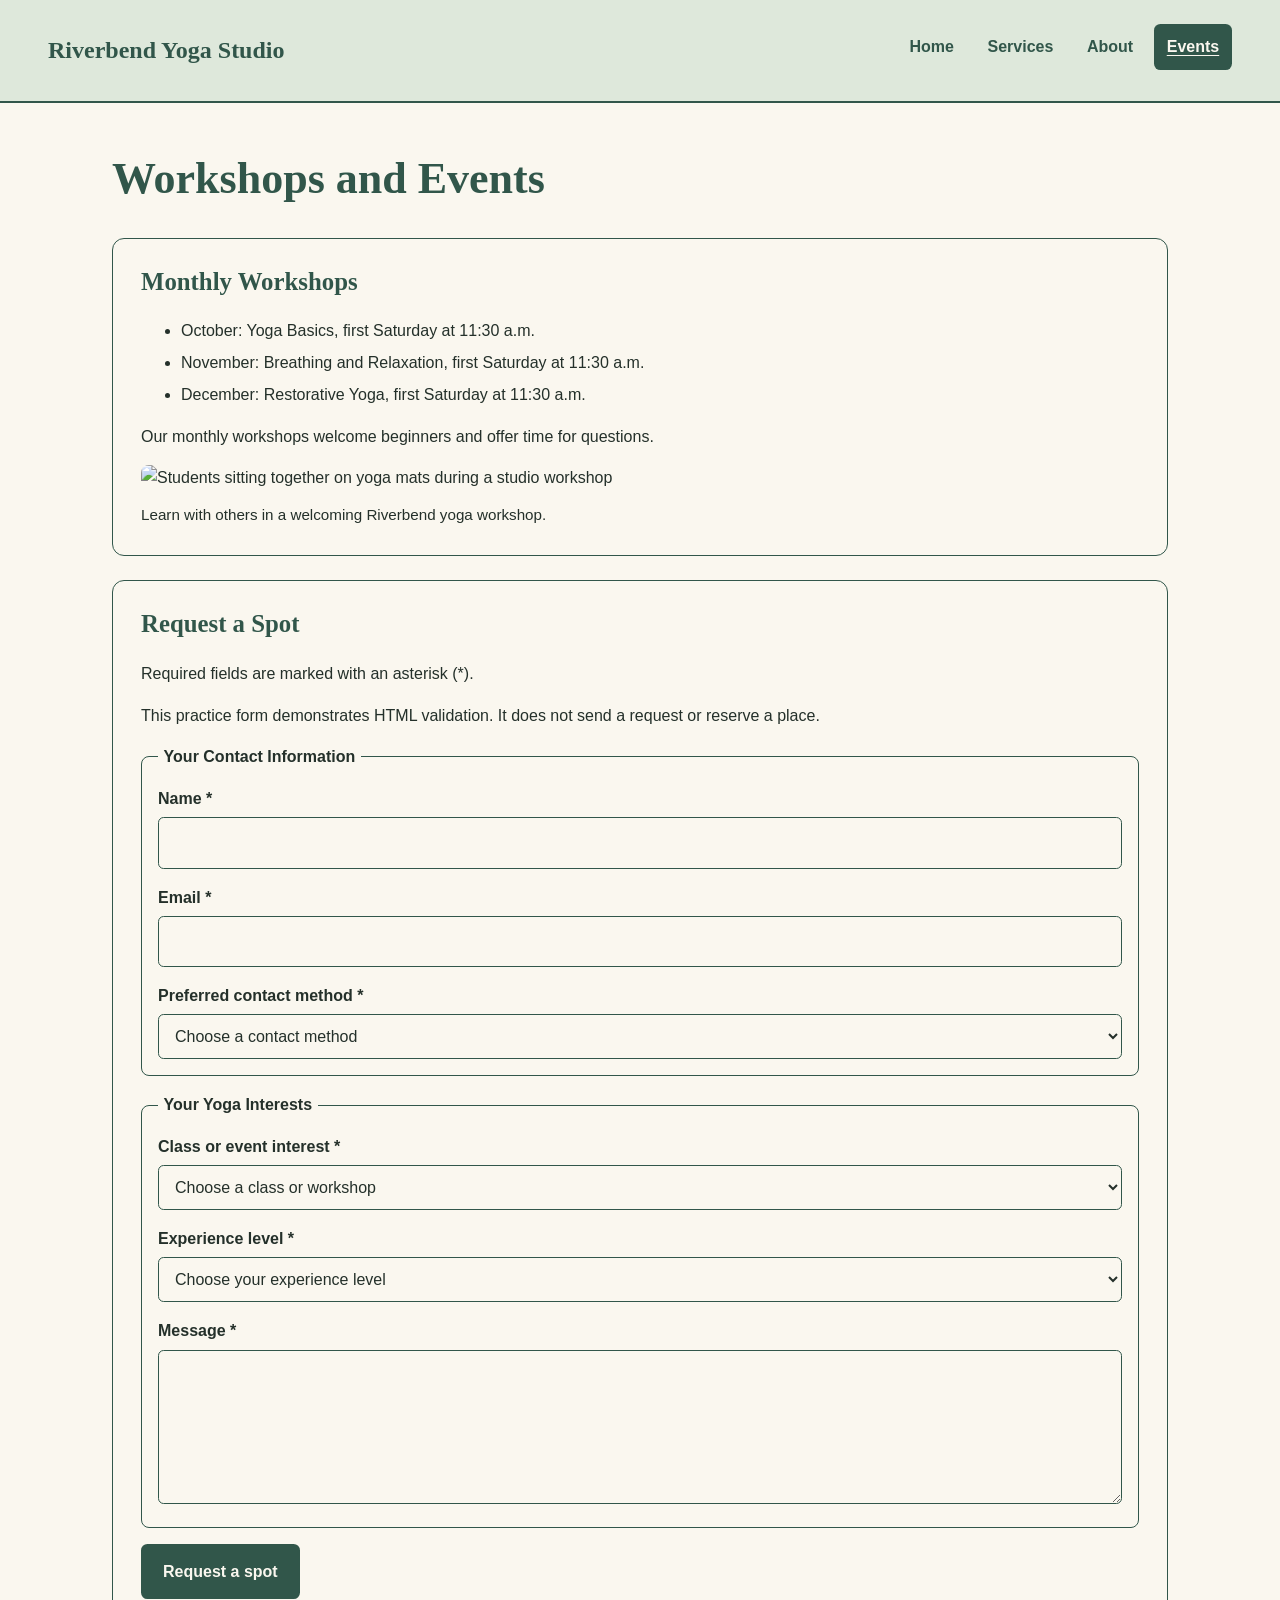
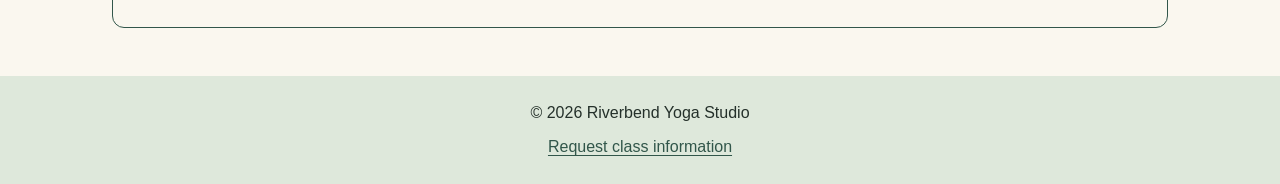
==== events.html @ 0f21ceea "Add files via upload" ====
<!DOCTYPE html>
<html lang="en">
<head>
  <meta charset="UTF-8">
  <meta name="viewport" content="width=device-width, initial-scale=1.0">
  <title>Workshops and Events | Riverbend Yoga Studio</title>
  <link rel="stylesheet" href="styles.css">
</head>
<body>
  <a class="skip-link" href="#main-content">Skip to main content</a>
  <header class="site-header">
    <p>Riverbend Yoga Studio</p>
    <nav aria-label="Main navigation">
      <ul>
      <li><a href="index.html">Home</a></li>
      <li><a href="services.html">Services</a></li>
      <li><a href="about.html">About</a></li>
      <li><a href="events.html" aria-current="page">Events</a></li>
      </ul>
    </nav>
  </header>
  <main id="main-content">
    <h1>Workshops and Events</h1>
    <section class="wide">
      <h2>Monthly Workshops</h2>
      <ul>
        <li>October: Yoga Basics, first Saturday at 11:30 a.m.</li>
        <li>November: Breathing and Relaxation, first Saturday at 11:30 a.m.</li>
        <li>December: Restorative Yoga, first Saturday at 11:30 a.m.</li>
      </ul>
      <p>Our monthly workshops welcome beginners and offer time for questions.</p>
      <figure>
        <img src="media/yoga-workshop_c.png" width="500"
          alt="Students sitting together on yoga mats during a studio workshop">
        <figcaption>Learn with others in a welcoming Riverbend yoga workshop.</figcaption>
      </figure>
    </section>
    <section id="interest-form">
      <h2>Request a Spot</h2>
      <p>Required fields are marked with an asterisk (*).</p>
      <p>This practice form demonstrates HTML validation.
        It does not send a request or reserve a place.</p>
      <form action="events.html#interest-form" method="get">
        <fieldset>
          <legend>Your Contact Information</legend>
          <p>
            <label for="name">Name *</label>
            <input type="text" id="name" name="name"
              autocomplete="name" minlength="2" maxlength="80" required>
          </p>
          <p>
            <label for="email">Email *</label>
            <input type="email" id="email" name="email"
              autocomplete="email" required>
          </p>
          <p>
            <label for="contact-method">Preferred contact method *</label>
            <select id="contact-method" name="contact-method" required>
              <option value="">Choose a contact method</option>
              <option value="email">Email</option>
              <option value="in-person">In person at the studio</option>
            </select>
          </p>
        </fieldset>
        <fieldset>
          <legend>Your Yoga Interests</legend>
          <p>
            <label for="interest">Class or event interest *</label>
            <select id="interest" name="interest" required>
              <option value="">Choose a class or workshop</option>
              <option value="gentle">Gentle Yoga</option>
              <option value="vinyasa">Vinyasa Yoga</option>
              <option value="restorative">Restorative Yoga</option>
              <option value="private">Private Session</option>
              <option value="basics">October Yoga Basics Workshop</option>
              <option value="breathing">November Breathing Workshop</option>
              <option value="restorative-workshop">December Restorative Workshop</option>
            </select>
          </p>
          <p>
            <label for="experience">Experience level *</label>
            <select id="experience" name="experience" required>
              <option value="">Choose your experience level</option>
              <option value="new">New to yoga</option>
              <option value="beginner">Beginner</option>
              <option value="intermediate">Intermediate</option>
              <option value="experienced">Experienced</option>
            </select>
          </p>
          <p>
            <label for="message">Message *</label>
            <textarea id="message" name="message" rows="5" cols="35"
              minlength="10" maxlength="1000" required></textarea>
          </p>
        </fieldset>
        <button type="submit">Request a spot</button>
      </form>
    </section>
  </main>
  <footer>
    <p>&copy; 2026 Riverbend Yoga Studio</p>
    <p><a href="events.html#interest-form">Request class information</a></p>
  </footer>
</body>
</html>
---- styles.css ----
/* Four colors: cream, forest green, sage, and charcoal. */
* { box-sizing: border-box; }

body {
  margin: 0;
  background: #FAF7EF;
  color: #24302A;
  font-family: Arial, sans-serif;
  font-size: 1rem;
  line-height: 1.6;
}

a { color: #31564A; text-underline-offset: 0.2em; }
a:hover { text-decoration-thickness: 0.15em; }
a:focus-visible, button:focus-visible,
input:focus-visible, select:focus-visible, textarea:focus-visible {
  outline: 3px solid #31564A;
  outline-offset: 3px;
}

.skip-link { position: absolute; left: 1rem; top: -6rem; }
.skip-link:focus { top: 1rem; padding: 0.75rem; background: #FAF7EF; z-index: 1; }

.site-header {
  display: flex;
  flex-direction: column;
  align-items: center;
  gap: 0.75rem;
  padding: 1.25rem 1rem;
  background: #DEE8DB;
  border-bottom: 2px solid #31564A;
}
.site-header > p {
  margin: 0;
  color: #31564A;
  font-family: Georgia, serif;
  font-weight: bold;
  font-size: 1.5rem;
  text-align: center;
}
nav ul {
  display: flex;
  justify-content: center;
  flex-wrap: wrap;
  gap: 0.5rem;
  list-style: none;
  padding: 0;
  margin: 0;
}
nav a {
  display: block;
  padding: 0.65rem 0.8rem;
  border-radius: 0.4rem;
  font-weight: bold;
  text-decoration: none;
}
nav a:hover, nav a[aria-current="page"] {
  background: #31564A;
  color: #FAF7EF;
}
nav a[aria-current="page"] { text-decoration: underline; }

main {
  display: flex;
  flex-direction: column;
  gap: 1.25rem;
  max-width: 1120px;
  margin: 0 auto;
  padding: 2rem 1rem;
}
h1, h2, h3 {
  color: #31564A;
  font-family: Georgia, serif;
  line-height: 1.25;
}
h1 { margin: 0 0 0.5rem; font-size: 2rem; }
h2 { margin-top: 0; font-size: 1.55rem; }
h3 { font-size: 1.2rem; }
p { margin: 0 0 1rem; }
p:last-child { margin-bottom: 0; }
li { margin-bottom: 0.4rem; }
section {
  min-width: 0;
  padding: 1.25rem;
  border: 1px solid #31564A;
  border-radius: 0.75rem;
}
.class-list { display: flex; flex-direction: column; gap: 1rem; }
.class-card { padding: 1.25rem; background: #DEE8DB; border-radius: 0.5rem; }
.class-card h3 { margin-top: 0; }
article + article { margin-top: 1rem; }
.class-list article + article { margin-top: 0; }
img { display: block; max-width: 100%; height: auto; border-radius: 0.5rem; }
picture { display: block; margin-bottom: 1rem; }
figure { margin: 1rem 0 0; }
figcaption { margin-top: 0.75rem; font-size: 0.95rem; }
audio { width: 100%; max-width: 500px; margin-bottom: 1rem; }

form { display: flex; flex-direction: column; gap: 1rem; }
fieldset {
  min-width: 0;
  margin: 0;
  padding: 1rem;
  border: 1px solid #31564A;
  border-radius: 0.5rem;
}
legend { padding: 0 0.35rem; font-weight: bold; }
label { display: block; margin-bottom: 0.35rem; font-weight: bold; }
input, select, textarea {
  width: 100%;
  min-width: 0;
  padding: 0.75rem;
  border: 1px solid #31564A;
  border-radius: 0.35rem;
  background: #FAF7EF;
  color: #24302A;
  font: inherit;
}
textarea { resize: vertical; }
button {
  align-self: flex-start;
  padding: 0.8rem 1.25rem;
  border: 2px solid #31564A;
  border-radius: 0.4rem;
  background: #31564A;
  color: #FAF7EF;
  font: inherit;
  font-weight: bold;
  cursor: pointer;
}
button:hover { background: #DEE8DB; color: #24302A; }
footer { background: #DEE8DB; padding: 1.5rem 1rem; text-align: center; }
footer p { margin-bottom: 0.5rem; }

/* Start with a single column, then expand at 800 pixels. */
@media (min-width: 800px) {
  .site-header { flex-direction: row; justify-content: space-between; padding: 1.5rem 3rem; }
  .site-header > p { text-align: left; }
  main { flex-direction: row; flex-wrap: wrap; gap: 1.5rem; padding: 3rem 2rem; }
  h1 { flex-basis: 100%; font-size: 2.75rem; }
  main > section { flex: 1 1 calc(50% - 0.75rem); padding: 1.75rem; }
  main > .wide { flex-basis: 100%; }
  .class-list { flex-direction: row; }
  .class-card { flex: 1; min-width: 0; }
}
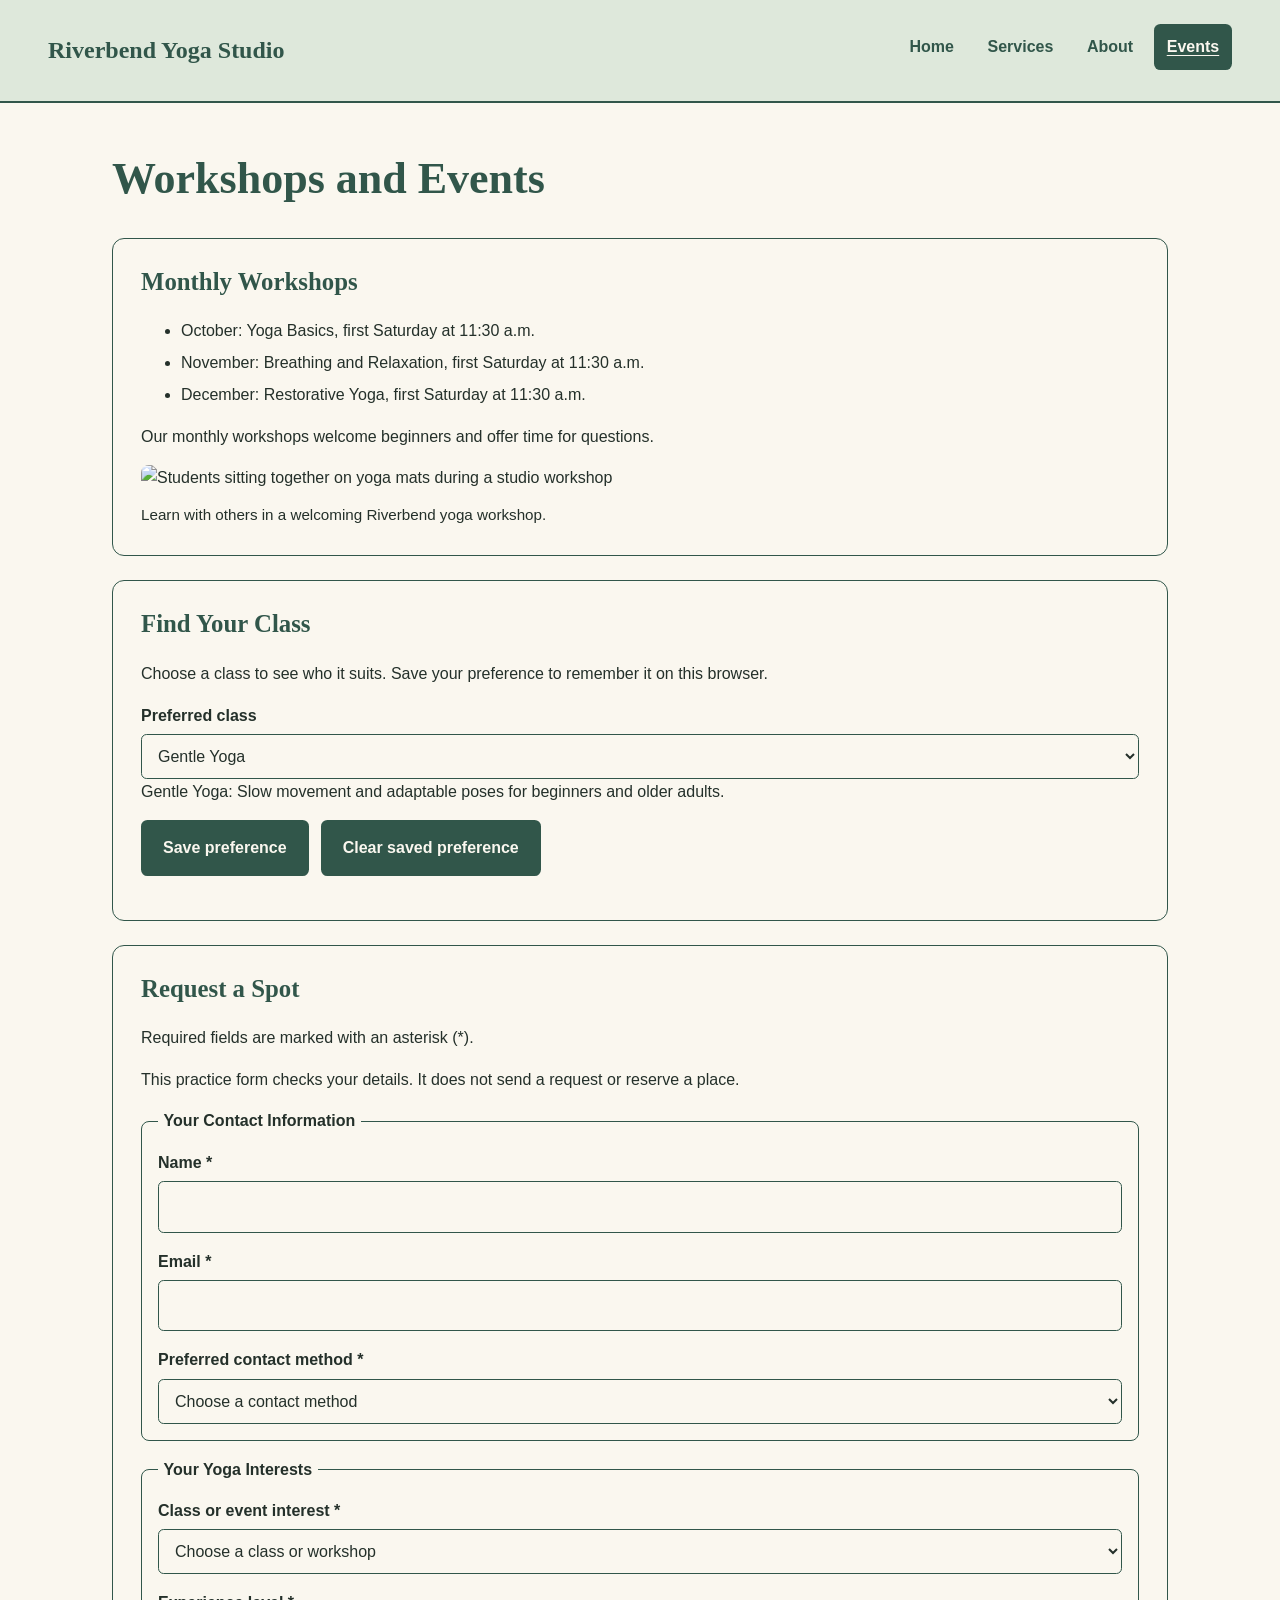
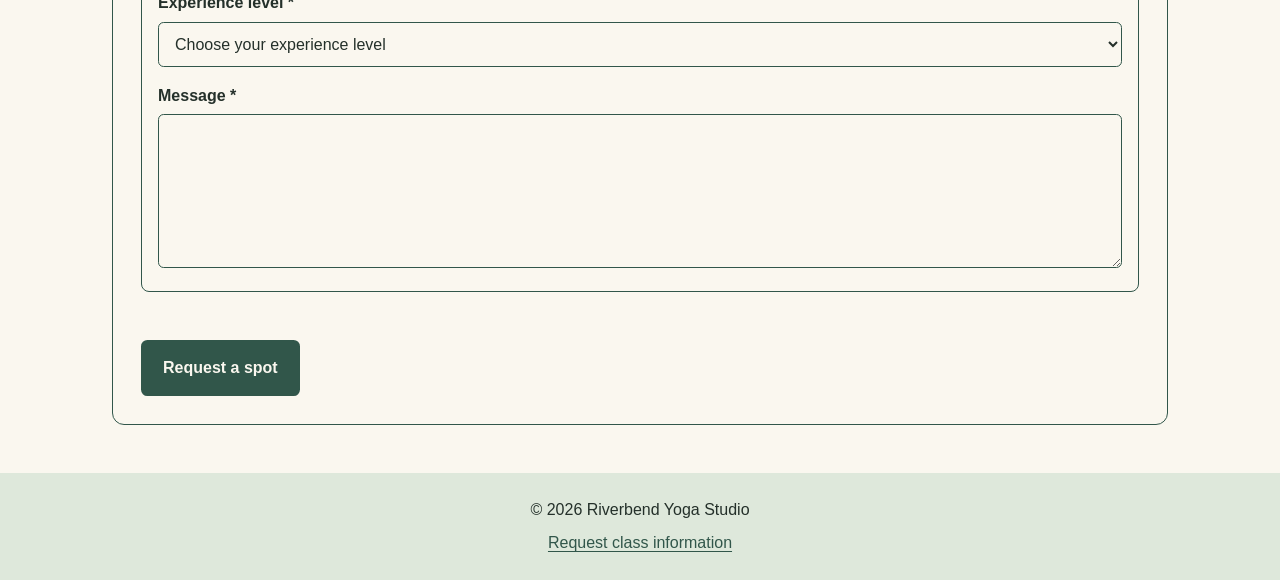
==== commit 938be82b: "Add files via upload" ====
--- a/events.html
+++ b/events.html
@@ -5,6 +5,7 @@
   <meta name="viewport" content="width=device-width, initial-scale=1.0">
   <title>Workshops and Events | Riverbend Yoga Studio</title>
   <link rel="stylesheet" href="styles.css">
+  <script src="script.js" defer></script>
 </head>
 <body>
   <a class="skip-link" href="#main-content">Skip to main content</a>
@@ -35,38 +36,58 @@
         <figcaption>Learn with others in a welcoming Riverbend yoga workshop.</figcaption>
       </figure>
     </section>
+    <section class="wide" id="class-preference">
+      <h2>Find Your Class</h2>
+      <p>Choose a class to see who it suits. Save your preference to remember it on this browser.</p>
+      <label for="preferred-class">Preferred class</label>
+      <select id="preferred-class">
+        <option value="gentle">Gentle Yoga</option>
+        <option value="vinyasa">Vinyasa Yoga</option>
+        <option value="restorative">Restorative Yoga</option>
+      </select>
+      <p id="class-details" aria-live="polite"></p>
+      <div class="preference-actions">
+        <button id="save-preference" type="button">Save preference</button>
+        <button id="clear-preference" type="button">Clear saved preference</button>
+      </div>
+      <p id="preference-status" role="status"></p>
+      <noscript><p>Enable JavaScript to see class recommendations and save a preference.</p></noscript>
+    </section>
     <section id="interest-form">
       <h2>Request a Spot</h2>
       <p>Required fields are marked with an asterisk (*).</p>
-      <p>This practice form demonstrates HTML validation.
+      <p>This practice form checks your details.
         It does not send a request or reserve a place.</p>
-      <form action="events.html#interest-form" method="get">
+      <form id="request-form" action="events.html#interest-form" method="get">
         <fieldset>
           <legend>Your Contact Information</legend>
           <p>
             <label for="name">Name *</label>
-            <input type="text" id="name" name="name"
+            <input type="text" id="name" aria-describedby="name-error" name="name"
               autocomplete="name" minlength="2" maxlength="80" required>
+            <span class="field-error" id="name-error" aria-live="polite"></span>
           </p>
           <p>
             <label for="email">Email *</label>
-            <input type="email" id="email" name="email"
+            <input type="email" id="email" aria-describedby="email-error" name="email"
               autocomplete="email" required>
+            <span class="field-error" id="email-error" aria-live="polite"></span>
           </p>
           <p>
             <label for="contact-method">Preferred contact method *</label>
-            <select id="contact-method" name="contact-method" required>
+            <select id="contact-method" aria-describedby="contact-method-error" name="contact-method" required>
               <option value="">Choose a contact method</option>
               <option value="email">Email</option>
               <option value="in-person">In person at the studio</option>
             </select>
+            <span class="field-error" id="contact-method-error" aria-live="polite"></span>
           </p>
         </fieldset>
         <fieldset>
           <legend>Your Yoga Interests</legend>
           <p>
             <label for="interest">Class or event interest *</label>
-            <select id="interest" name="interest" required>
+            <select id="interest" aria-describedby="interest-error" name="interest" required>
               <option value="">Choose a class or workshop</option>
               <option value="gentle">Gentle Yoga</option>
               <option value="vinyasa">Vinyasa Yoga</option>
@@ -76,23 +97,27 @@
               <option value="breathing">November Breathing Workshop</option>
               <option value="restorative-workshop">December Restorative Workshop</option>
             </select>
+            <span class="field-error" id="interest-error" aria-live="polite"></span>
           </p>
           <p>
             <label for="experience">Experience level *</label>
-            <select id="experience" name="experience" required>
+            <select id="experience" aria-describedby="experience-error" name="experience" required>
               <option value="">Choose your experience level</option>
               <option value="new">New to yoga</option>
               <option value="beginner">Beginner</option>
               <option value="intermediate">Intermediate</option>
               <option value="experienced">Experienced</option>
             </select>
+            <span class="field-error" id="experience-error" aria-live="polite"></span>
           </p>
           <p>
             <label for="message">Message *</label>
-            <textarea id="message" name="message" rows="5" cols="35"
+            <textarea id="message" aria-describedby="message-error" name="message" rows="5" cols="35"
               minlength="10" maxlength="1000" required></textarea>
+            <span class="field-error" id="message-error" aria-live="polite"></span>
           </p>
         </fieldset>
+        <p id="form-status" role="status"></p>
         <button type="submit">Request a spot</button>
       </form>
     </section>
--- a/styles.css
+++ b/styles.css
@@ -143,3 +143,10 @@
   .class-list { flex-direction: row; }
   .class-card { flex: 1; min-width: 0; }
 }
+
+/* JavaScript feature and field feedback use the existing palette. */
+.preference-actions { display: flex; flex-wrap: wrap; gap: .75rem; margin-top: 1rem; }
+.field-error { display: block; font-weight: bold; margin-top: .35rem; }
+.field-error:empty { display: none; }
+[aria-invalid="true"] { border: 3px solid #31564A; }
+#form-status, #preference-status { font-weight: bold; }
